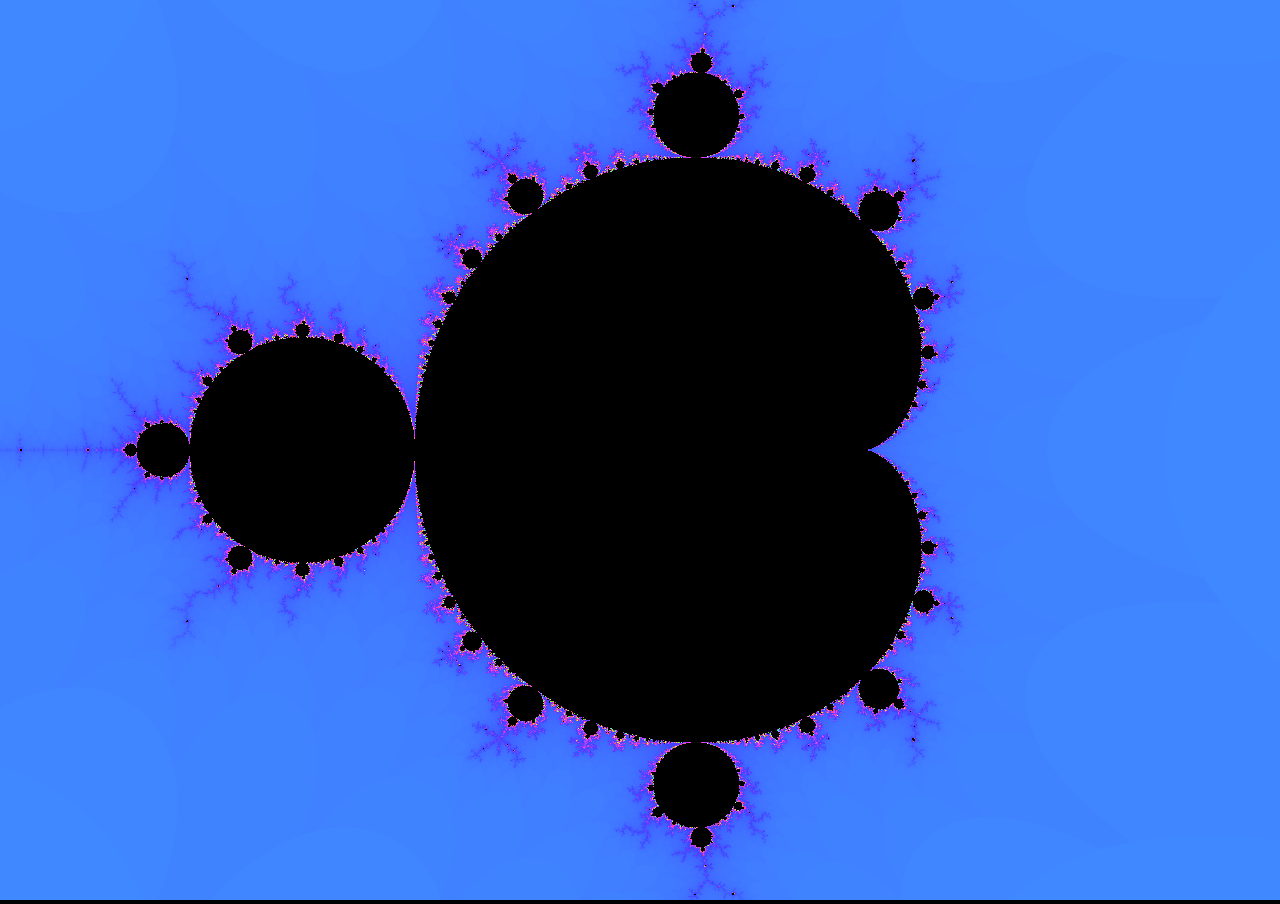
==== mandelbrot.html @ 6dcfb816 "initial commit" ====
<!DOCTYPE html>
<html>
<head>
<meta charset="UTF-8"/>
<title>Mandelbrot</title>
<style>
body, html {
  margin: 0;
  padding: 0;
  overflow: hidden;
  background-color: black;
  width: 100vw;
  height: 100vh;
}
canvas {
  margin: 0;
  image-rendering: pixelated;
  box-sizing: border-box;
  cursor: grab;
}
canvas.grabbing {
  cursor: grabbing;
}
body, html, canvas {
  -webkit-user-select: none; /* Safari */
  -ms-user-select: none; /* IE 10 and IE 11 */
  user-select: none; /* Standard syntax */
}
</style>
</head>
<body ondragstart="return false;" ondrop="return false;">
<canvas id="canvas"></canvas>
<script id="vertex" type="x-shader/x-vertex">
  #version 300 es

  in vec4 vertexPosition;

  void main() {
    gl_Position = vertexPosition;
  }
</script>
<!--
  https://quantummechanics.ucsd.edu/ph130a/130_notes/node75.html
  https://adammurray.blog/webgl/tutorials/gradient/
-->
<script id="fragment" type="x-shader/x-fragment">
  #version 300 es
  precision highp float;

  uniform vec2 canvasSize;
  uniform vec3 viewPort;
  out vec4 fragColor;

  vec3 hsv2rgb(vec3 c) {
      vec4 K = vec4(1.0, 2.0 / 3.0, 1.0 / 3.0, 3.0);
      vec3 p = abs(fract(c.xxx + K.xyz) * 6.0 - K.www);
      return c.z * mix(K.xxx, clamp(p - K.xxx, 0.0, 1.0), c.y);
  }

  void main() {
    vec2 z = vec2(0.0, 0.0);
    float x = gl_FragCoord.x / canvasSize.y * viewPort.z + viewPort.x;
    float y = gl_FragCoord.y / canvasSize.y * viewPort.z + viewPort.y;

    for (int i = 0; i < 512; ++ i) {
      float zx = z.x*z.x - z.y*z.y + x;
      z.y = 2.0 * z.x*z.y + y;
      z.x = zx;
      if (abs(zx) > 4.0) {
        float v = float(i) / 512.0;

        fragColor.xyz = hsv2rgb(vec3(mod(v + 0.6, 1.0), 0.75, 1.0));
        fragColor.w = 1.0;
        return;
      }
    }
    fragColor = vec4(0.0, 0.0, 0.0, 1.0);
  }
</script>
<script src="mandelbrot.js"></script>
</body>
</html>
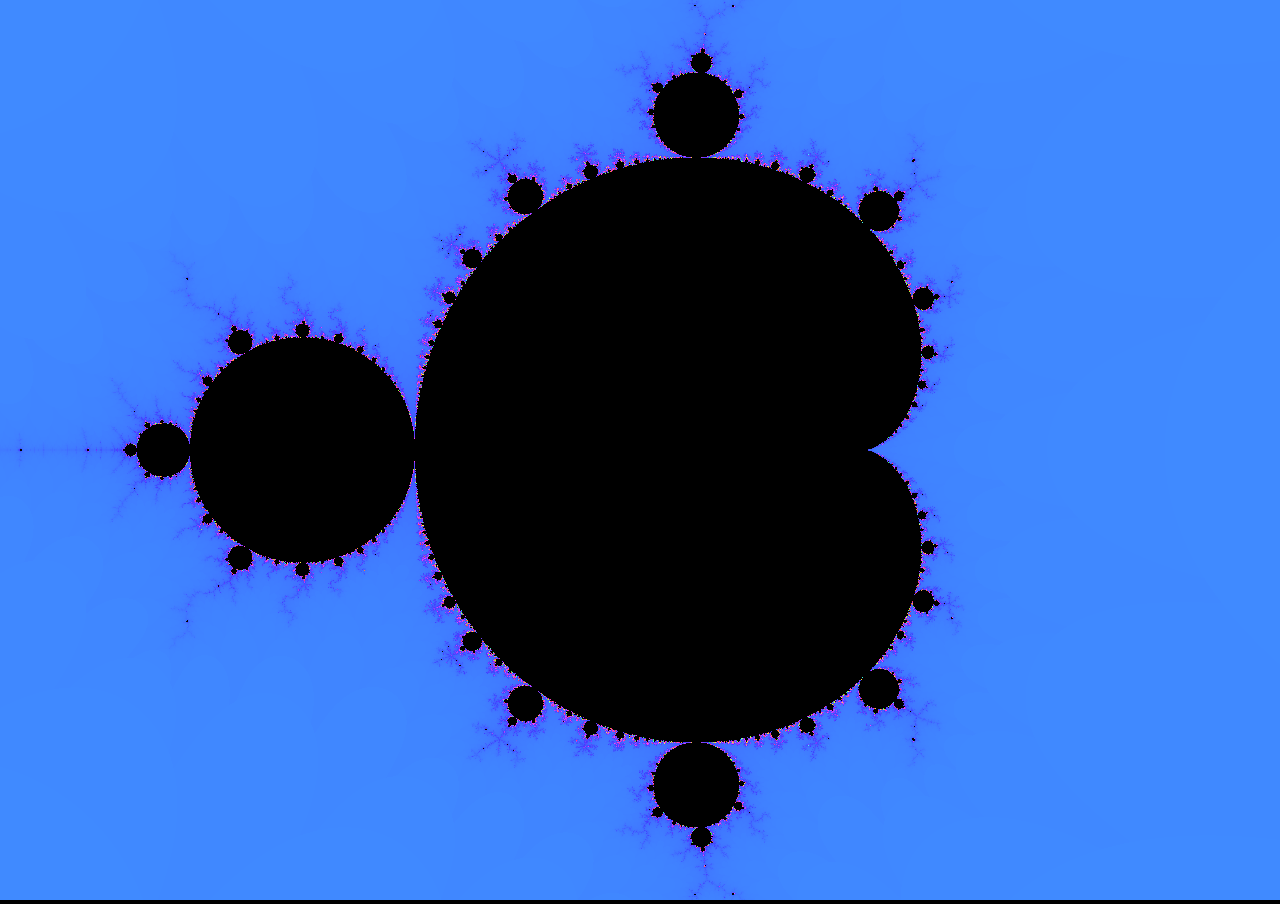
==== commit 0b8dbc96: "keyboard navigation and auto-hide cursor" ====
--- a/mandelbrot.html
+++ b/mandelbrot.html
@@ -20,6 +20,9 @@
 }
 canvas.grabbing {
   cursor: grabbing;
+}
+canvas.cursorHidden {
+  cursor: none;
 }
 body, html, canvas {
   -webkit-user-select: none; /* Safari */
@@ -62,12 +65,12 @@
     float x = gl_FragCoord.x / canvasSize.y * viewPort.z + viewPort.x;
     float y = gl_FragCoord.y / canvasSize.y * viewPort.z + viewPort.y;
 
-    for (int i = 0; i < 512; ++ i) {
+    for (int i = 0; i < 1000; ++ i) {
       float zx = z.x*z.x - z.y*z.y + x;
       z.y = 2.0 * z.x*z.y + y;
       z.x = zx;
       if (abs(zx) > 4.0) {
-        float v = float(i) / 512.0;
+        float v = float(i) / 1000.0;
 
         fragColor.xyz = hsv2rgb(vec3(mod(v + 0.6, 1.0), 0.75, 1.0));
         fragColor.w = 1.0;
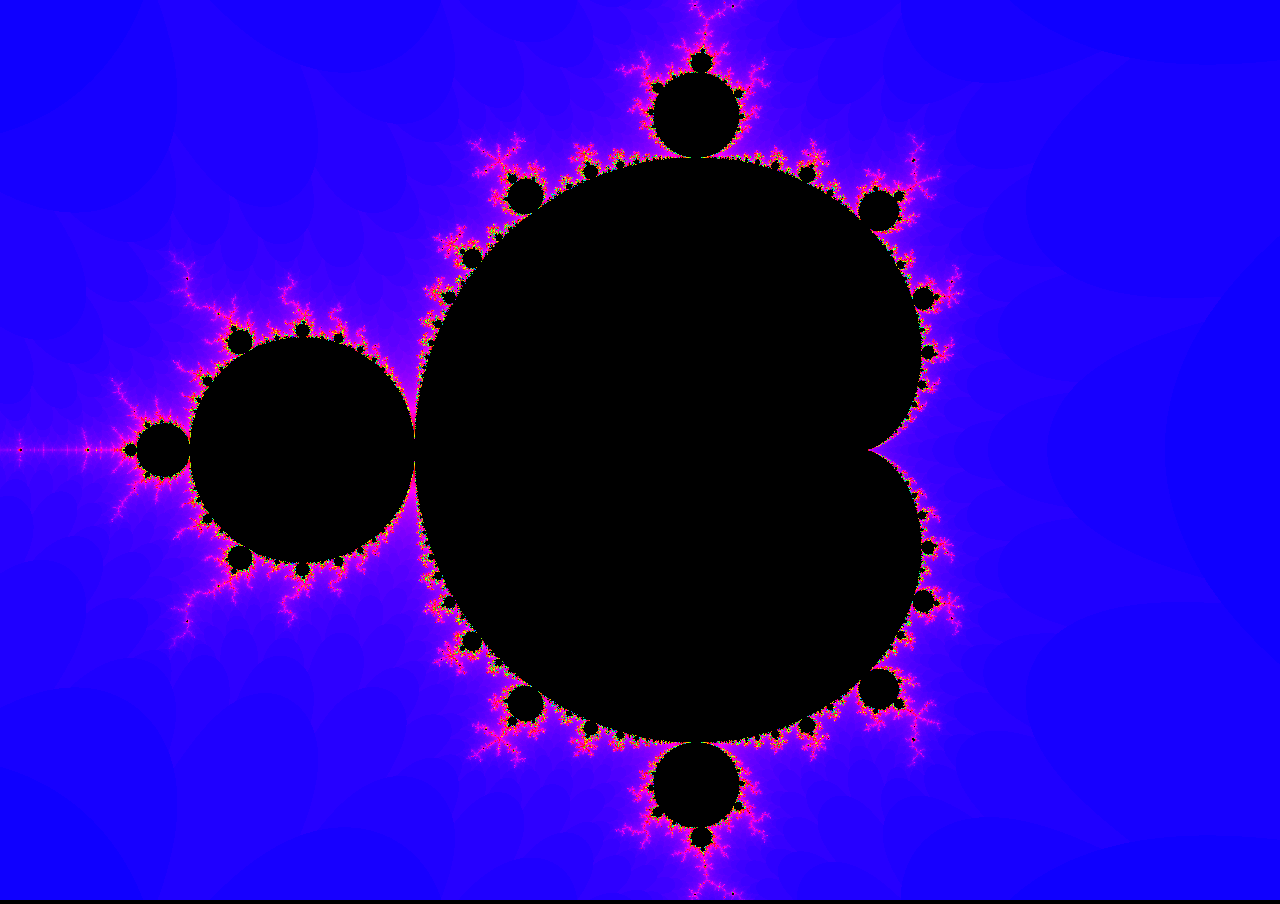
==== commit 4b0d9f74: "show fps and better keyboard navigation" ====
--- a/mandelbrot.html
+++ b/mandelbrot.html
@@ -25,61 +25,28 @@
   cursor: none;
 }
 body, html, canvas {
-  -webkit-user-select: none; /* Safari */
-  -ms-user-select: none; /* IE 10 and IE 11 */
-  user-select: none; /* Standard syntax */
+  -webkit-user-select: none;
+  -ms-user-select: none;
+  user-select: none;
+}
+#fps {
+  position: absolute;
+  right: 0;
+  bottom: 0;
+  margin: 0.5em;
+  font-size: 18px;
+  font-family: sans-serif;
+  color: white;
+  text-shadow: 1px 1px black;
+}
+.hidden {
+  display: none;
 }
 </style>
 </head>
 <body ondragstart="return false;" ondrop="return false;">
 <canvas id="canvas"></canvas>
-<script id="vertex" type="x-shader/x-vertex">
-  #version 300 es
-
-  in vec4 vertexPosition;
-
-  void main() {
-    gl_Position = vertexPosition;
-  }
-</script>
-<!--
-  https://quantummechanics.ucsd.edu/ph130a/130_notes/node75.html
-  https://adammurray.blog/webgl/tutorials/gradient/
--->
-<script id="fragment" type="x-shader/x-fragment">
-  #version 300 es
-  precision highp float;
-
-  uniform vec2 canvasSize;
-  uniform vec3 viewPort;
-  out vec4 fragColor;
-
-  vec3 hsv2rgb(vec3 c) {
-      vec4 K = vec4(1.0, 2.0 / 3.0, 1.0 / 3.0, 3.0);
-      vec3 p = abs(fract(c.xxx + K.xyz) * 6.0 - K.www);
-      return c.z * mix(K.xxx, clamp(p - K.xxx, 0.0, 1.0), c.y);
-  }
-
-  void main() {
-    vec2 z = vec2(0.0, 0.0);
-    float x = gl_FragCoord.x / canvasSize.y * viewPort.z + viewPort.x;
-    float y = gl_FragCoord.y / canvasSize.y * viewPort.z + viewPort.y;
-
-    for (int i = 0; i < 1000; ++ i) {
-      float zx = z.x*z.x - z.y*z.y + x;
-      z.y = 2.0 * z.x*z.y + y;
-      z.x = zx;
-      if (abs(zx) > 4.0) {
-        float v = float(i) / 1000.0;
-
-        fragColor.xyz = hsv2rgb(vec3(mod(v + 0.6, 1.0), 0.75, 1.0));
-        fragColor.w = 1.0;
-        return;
-      }
-    }
-    fragColor = vec4(0.0, 0.0, 0.0, 1.0);
-  }
-</script>
+<div id="fps" class="hidden">X fps</div>
 <script src="mandelbrot.js"></script>
 </body>
 </html>
